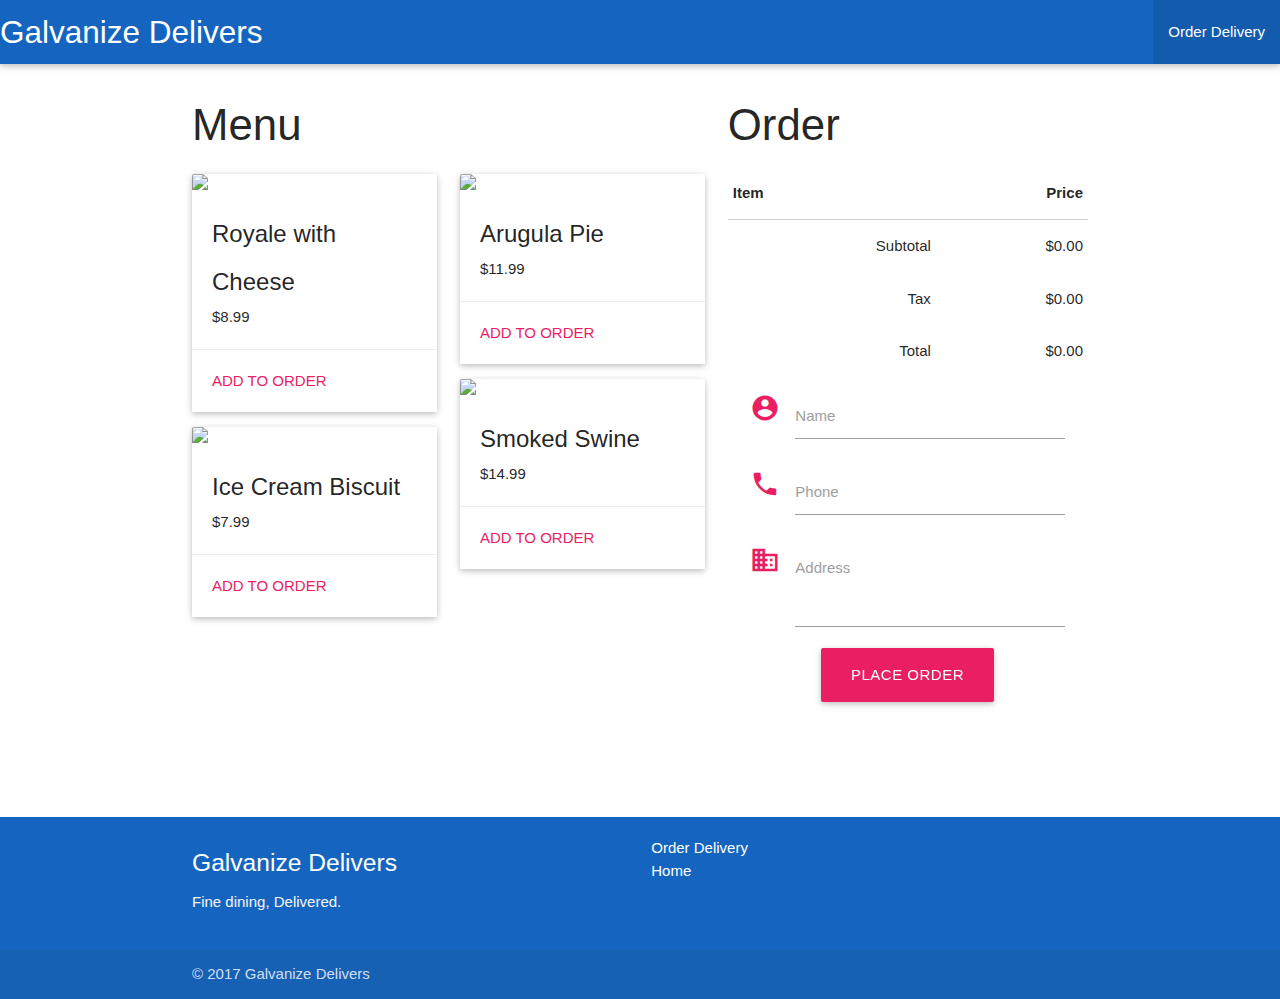
==== order.html @ e8272a27 "adding solution" ====
<!DOCTYPE html>
<html lang="en">
<head>
  <meta http-equiv="Content-Type" content="text/html; charset=UTF-8"/>
  <meta name="viewport" content="width=device-width, initial-scale=1, maximum-scale=1.0"/>
  <title>Galvanize Delivers</title>

  <!-- CSS  -->
  <link href="https://fonts.googleapis.com/icon?family=Material+Icons" rel="stylesheet">
  <link href="css/materialize.css" type="text/css" rel="stylesheet" media="screen,projection"/>
  <link href="css/site.css" type="text/css" rel="stylesheet" media="screen,projection"/>
</head>
<body>
  <nav>
    <div class="nav-wrapper blue darken-3" role = "navigation">
      <a href="index.html" id = "logo-container" class="brand-logo">Galvanize Delivers</a>
      <a href="#" data-activates="mobile-demo" class="button-collapse"><i class="material-icons">menu</i></a>
      <ul id="nav-mobile" class="right hide-on-med-and-down">
        <li><a href="order.html" class ="right-aligned white-text active-link" >Order Delivery</a></li>
      </ul>
      <ul class="side-nav" id="mobile-demo">
        <li><a href="index.html">Home</a></li>
        <li><a href="order.html">Order Delivery</a></li>
      </ul>
    </div>
  </nav>
  <div class="container">
    <div class="section">
      <div class="row">
        <div class="col s12 m7">
          <header class = 'menu_header'>
            <h3>Menu</h3>
          </header>
          <div class="row">
            <div class="col s12 m6">
              <div class="card hoverable" id = '8.99'>
                <div class="card-image">
                  <img src="img/burger.jpg">
                </div>
                <div class="card-content">
                  <span class = "card-title">Royale with Cheese</span>
                  <p>$8.99</p>
                </div>
                <div class="card-action">
                  <a class = "pink-text" href = '#' id = 'Royale with Cheese'>Add to Order</a>
                </div>
              </div>
              <div class="card hoverable"  id = '7.99'>
                <div class="card-image">
                  <img src="img/ice_cream.jpg">
                </div>
                <div class="card-content">
                  <span class = "card-title">Ice Cream Biscuit</span>
                  <p>$7.99</p>
                </div>
                <div class="card-action">
                  <a class = "pink-text" href = "#" id = 'Ice Cream Biscuit'>Add to Order</a>
                </div>
              </div>
            </div>
            <div class="col s12 m6">
              <div class="card hoverable" id = '11.99'>
                <div class="card-image">
                  <img src="img/pizza.jpg">
                </div>
                <div class="card-content">
                  <span class = "card-title">Arugula Pie</span>
                  <p>$11.99</p>
                </div>
                <div class="card-action">
                  <a class = "pink-text" href = '#' id = 'Arugula Pie'>Add to Order</a>
                </div>
              </div>
              <div class="card hoverable" id = '14.99'>
                <div class="card-image">
                  <img src="img/ribs.jpg">
                </div>
                <div class="card-content">
                  <span class = "card-title">Smoked Swine</span>
                  <p>$14.99</p>
                </div>
                <div class="card-action">
                  <a class = "pink-text" href = '#' id = 'Smoked Swine'>Add to Order</a>
                </div>
              </div>
            </div>
          </div>
        </div>
        <div class="col s12 m5">
          <header class = 'cart_header'>
            <h3>Order</h3>
          </header>
          <table class = 'striped'>
            <thead>
              <tr>
                <th>Item</th>
                <th class = 'align-text-right'>Price</th>
              </tr>
            </thead>

            <tbody id = 'cart'>
            </tbody>

            <tfoot>
              <tr>
                <td class = 'align-text-right'>Subtotal</td>
                <td class = 'align-text-right' id = 'subtotal'>$0.00</td>
              </tr>
              <tr>
                <td class = 'align-text-right'>Tax</td>
                <td class = 'align-text-right' id = 'tax'>$0.00</td>
              </tr>
              <tr>
                <td class = 'align-text-right'>Total</td>
                <td class = 'align-text-right' id = 'total'>$0.00</td>
              </tr>
            </tfoot>
          </table>
          <div class="row">
            <div class="row">
              <div class="input-field col s10 offset-s1">
                <i class="material-icons prefix pink-text">account_circle</i>
                <input id="icon_prefix" type="text" class="validate">
                <label for="icon_prefix">Name</label>
              </div>
              <div class="input-field col s10 offset-s1">
                <i class="material-icons prefix pink-text">phone</i>
                <input id="icon_telephone" type="tel" class="validate" default = "555-555-5555">
                <label for="icon_telephone">Phone</label>
              </div>
              <div class="input-field col s10 offset-s1">
                <i class="material-icons prefix pink-text">business</i>
                <textarea id="icon_address" class="materialize-textarea validate"></textarea>
                <label for="icon_address">Address</label>
              </div>
              <div class="row center">
                <a id="submit_order" class="btn-large waves-effect waves-light pink">PLACE ORDER</a>
              </div>
            </div>
          </form>
        </div>
      </div>
    </div>
  </div>
</div>

<footer class="page-footer no-pad-bot blue darken-3">
  <div class="container">
    <div class="row">
      <div class="col l6 s12">
        <h5 class="white-text">Galvanize Delivers</h5>
        <p class="grey-text text-lighten-4">Fine dining, Delivered.</p>
      </div>
      <div class = 'col s3'>
        <a href="order.html" class = "right-aligned white-text footer_link">Order Delivery</a>
        <a href="index.html" class = "right-aligned white-text footer_link">Home</a>
      </div>
    </div>
  </div>
  <div class="footer-copyright darken-4">
    <div class="container">
      © 2017 Galvanize Delivers
    </div>
  </div>
</footer>


<!--  Scripts-->
<script src="https://code.jquery.com/jquery-2.1.1.min.js"></script>
<script src="js/materialize.js"></script>
<script>
$('document').ready(function(){

  let subTotal = 0;
  let tax = 0;
  let total = 0;
  let orderIds = ['Royale with Cheese','Arugula Pie','Ice Cream Biscuit','Smoked Swine'];
  let name;
  let address;
  let phone;

  function addToCart (itemId) {
    let card = document.getElementById(itemId).parentNode.parentNode
    let newRow = document.createElement('tr');
    let name = document.createElement('td');
    let price = document.createElement('td');
    let cost =  card.id * 1;
    console.log(card);


    name.innerHTML = (itemId);
    price.innerHTML = "$" + cost;
    price.setAttribute('class','align-text-right');

    subTotal = +(subTotal+cost).toFixed(2);
    tax = +(subTotal * .07).toFixed(2);
    total = +(subTotal + tax).toFixed(2);

    document.getElementById('subtotal').innerHTML = '$' + subTotal;
    document.getElementById('tax').innerHTML = '$' + tax;
    document.getElementById('total').innerHTML = '$' + total;

    newRow.appendChild(name);
    newRow.appendChild(price);
    document.getElementById('cart').appendChild(newRow);

  }

  for (let i = 0; i<orderIds.length; i++) {
    document.getElementById(orderIds[i]).addEventListener('click',function(){
      addToCart(this.id);
    });
  }

  document.getElementById('submit_order').addEventListener('click', function() {
    name = document.getElementById('icon_prefix').value;
    phone = document.getElementById('icon_telephone').value;
    address = document.getElementById('icon_address').value;

    if(subTotal === 0) {
      return Materialize.toast('Ops! There are no items in your cart.', 3000, 'rounded');
    } else if(!name || !address || !phone){
      return Materialize.toast('Please ensure all fields are filled out.', 3000, 'rounded');
    }
    else {
      return Materialize.toast('Thank you! Your order is on it\'s way.', 3000, 'rounded');
    }
  })

  $(".button-collapse").sideNav();

});
</script>


</body>
</html>
---- css/site.css ----
.banner{
  background-image:url('../img/hero.jpg');
}

.align-text-right {
  text-align: right;
}

.active-link {
  background-color: #135BAD;
  padding-left:15px;
}

.card-title{
  font-size: 50%;
  display:block;
}

.footer_link{
  margin-right: 100px;
}
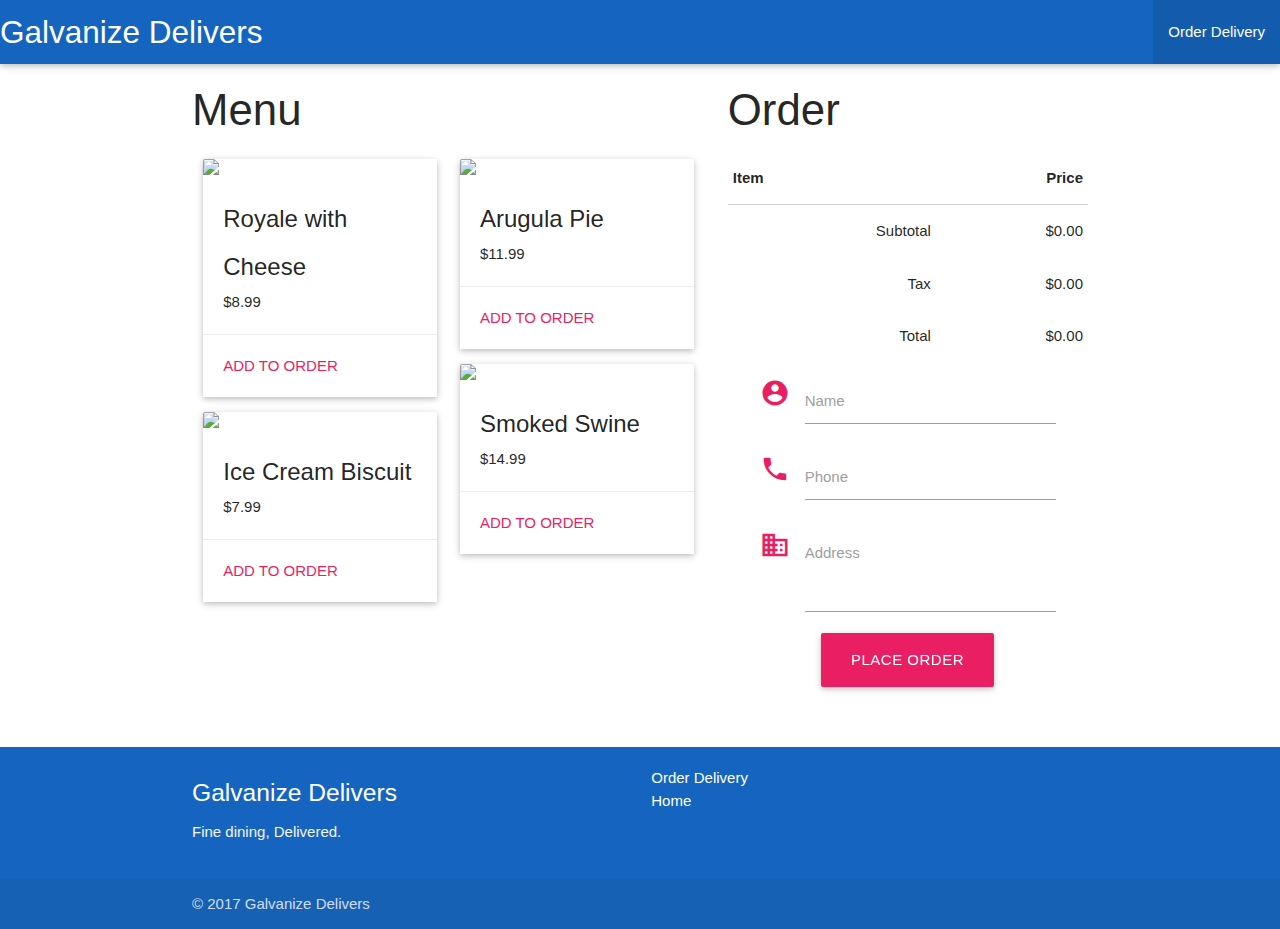
==== commit 5e2d1e90: "updated html semantics" ====
--- a/order.html
+++ b/order.html
@@ -4,8 +4,6 @@
   <meta http-equiv="Content-Type" content="text/html; charset=UTF-8"/>
   <meta name="viewport" content="width=device-width, initial-scale=1, maximum-scale=1.0"/>
   <title>Galvanize Delivers</title>
-
-  <!-- CSS  -->
   <link href="https://fonts.googleapis.com/icon?family=Material+Icons" rel="stylesheet">
   <link href="css/materialize.css" type="text/css" rel="stylesheet" media="screen,projection"/>
   <link href="css/site.css" type="text/css" rel="stylesheet" media="screen,projection"/>
@@ -24,214 +22,145 @@
       </ul>
     </div>
   </nav>
-  <div class="container">
-    <div class="section">
+
+  <main class="container">
+    <section class='row'>
+      <article class="col s12 m7">
+        <header class = 'menu_header'>
+          <h3>Menu</h3>
+        </header>
+        <article class="col s12 m6">
+          <section class="card hoverable" id = '8.99'>
+            <div class="card-image">
+              <img src="img/burger.jpg">
+            </div>
+            <div class="card-content">
+              <span class = "card-title">Royale with Cheese</span>
+              <p>$8.99</p>
+            </div>
+            <div class="card-action">
+              <a class = "pink-text" href = '#' id = 'Royale with Cheese'>Add to Order</a>
+            </div>
+          </section>
+
+          <section class="card hoverable"  id = '7.99'>
+            <div class="card-image">
+              <img src="img/ice_cream.jpg">
+            </div>
+            <div class="card-content">
+              <span class = "card-title">Ice Cream Biscuit</span>
+              <p>$7.99</p>
+            </div>
+            <div class="card-action">
+              <a class = "pink-text" href = "#" id = 'Ice Cream Biscuit'>Add to Order</a>
+            </div>
+          </section>
+        </article>
+
+        <article class="col s12 m6">
+          <section class="card hoverable" id = '11.99'>
+            <div class="card-image">
+              <img src="img/pizza.jpg">
+            </div>
+            <div class="card-content">
+              <span class = "card-title">Arugula Pie</span>
+              <p>$11.99</p>
+            </div>
+            <div class="card-action">
+              <a class = "pink-text" href = '#' id = 'Arugula Pie'>Add to Order</a>
+            </div>
+          </section>
+
+          <section class="card hoverable" id = '14.99'>
+            <div class="card-image">
+              <img src="img/ribs.jpg">
+            </div>
+            <div class="card-content">
+              <span class = "card-title">Smoked Swine</span>
+              <p>$14.99</p>
+            </div>
+            <div class="card-action">
+              <a class = "pink-text" href = '#' id = 'Smoked Swine'>Add to Order</a>
+            </div>
+          </section>
+        </article>
+      </article>
+
+      <article class="col s12 m5">
+        <header class = 'cart_header'>
+          <h3>Order</h3>
+        </header>
+        <table class = 'striped'>
+          <thead>
+            <tr>
+              <th>Item</th>
+              <th class = 'align-text-right'>Price</th>
+            </tr>
+          </thead>
+          <tbody id = 'cart'>
+          </tbody>
+          <tfoot>
+            <tr>
+              <td class = 'align-text-right'>Subtotal</td>
+              <td class = 'align-text-right' id = 'subtotal'>$0.00</td>
+            </tr>
+            <tr>
+              <td class = 'align-text-right'>Tax</td>
+              <td class = 'align-text-right' id = 'tax'>$0.00</td>
+            </tr>
+            <tr>
+              <td class = 'align-text-right'>Total</td>
+              <td class = 'align-text-right' id = 'total'>$0.00</td>
+            </tr>
+          </tfoot>
+        </table>
+        <form>
+          <article class="row">
+            <section class="input-field col s10 offset-s1">
+              <i class="material-icons prefix pink-text">account_circle</i>
+              <input id="icon_prefix" type="text" class="validate">
+              <label for="icon_prefix">Name</label>
+            </section>
+            <section class="input-field col s10 offset-s1">
+              <i class="material-icons prefix pink-text">phone</i>
+              <input id="icon_telephone" type="tel" class="validate" default = "555-555-5555">
+              <label for="icon_telephone">Phone</label>
+            </section>
+            <section class="input-field col s10 offset-s1">
+              <i class="material-icons prefix pink-text">business</i>
+              <textarea id="icon_address" class="materialize-textarea validate"></textarea>
+              <label for="icon_address">Address</label>
+            </section>
+            <section class="row center">
+              <a id="submit_order" class="btn-large waves-effect waves-light pink">PLACE ORDER</a>
+            </section>
+          </article>
+        </form>
+      </article>
+    </section>
+  </main>
+
+  <footer class="page-footer no-pad-bot blue darken-3">
+    <section class="container">
       <div class="row">
-        <div class="col s12 m7">
-          <header class = 'menu_header'>
-            <h3>Menu</h3>
-          </header>
-          <div class="row">
-            <div class="col s12 m6">
-              <div class="card hoverable" id = '8.99'>
-                <div class="card-image">
-                  <img src="img/burger.jpg">
-                </div>
-                <div class="card-content">
-                  <span class = "card-title">Royale with Cheese</span>
-                  <p>$8.99</p>
-                </div>
-                <div class="card-action">
-                  <a class = "pink-text" href = '#' id = 'Royale with Cheese'>Add to Order</a>
-                </div>
-              </div>
-              <div class="card hoverable"  id = '7.99'>
-                <div class="card-image">
-                  <img src="img/ice_cream.jpg">
-                </div>
-                <div class="card-content">
-                  <span class = "card-title">Ice Cream Biscuit</span>
-                  <p>$7.99</p>
-                </div>
-                <div class="card-action">
-                  <a class = "pink-text" href = "#" id = 'Ice Cream Biscuit'>Add to Order</a>
-                </div>
-              </div>
-            </div>
-            <div class="col s12 m6">
-              <div class="card hoverable" id = '11.99'>
-                <div class="card-image">
-                  <img src="img/pizza.jpg">
-                </div>
-                <div class="card-content">
-                  <span class = "card-title">Arugula Pie</span>
-                  <p>$11.99</p>
-                </div>
-                <div class="card-action">
-                  <a class = "pink-text" href = '#' id = 'Arugula Pie'>Add to Order</a>
-                </div>
-              </div>
-              <div class="card hoverable" id = '14.99'>
-                <div class="card-image">
-                  <img src="img/ribs.jpg">
-                </div>
-                <div class="card-content">
-                  <span class = "card-title">Smoked Swine</span>
-                  <p>$14.99</p>
-                </div>
-                <div class="card-action">
-                  <a class = "pink-text" href = '#' id = 'Smoked Swine'>Add to Order</a>
-                </div>
-              </div>
-            </div>
-          </div>
+        <div class="col l6 s12">
+          <h5 class="white-text">Galvanize Delivers</h5>
+          <p class="grey-text text-lighten-4">Fine dining, Delivered.</p>
         </div>
-        <div class="col s12 m5">
-          <header class = 'cart_header'>
-            <h3>Order</h3>
-          </header>
-          <table class = 'striped'>
-            <thead>
-              <tr>
-                <th>Item</th>
-                <th class = 'align-text-right'>Price</th>
-              </tr>
-            </thead>
-
-            <tbody id = 'cart'>
-            </tbody>
-
-            <tfoot>
-              <tr>
-                <td class = 'align-text-right'>Subtotal</td>
-                <td class = 'align-text-right' id = 'subtotal'>$0.00</td>
-              </tr>
-              <tr>
-                <td class = 'align-text-right'>Tax</td>
-                <td class = 'align-text-right' id = 'tax'>$0.00</td>
-              </tr>
-              <tr>
-                <td class = 'align-text-right'>Total</td>
-                <td class = 'align-text-right' id = 'total'>$0.00</td>
-              </tr>
-            </tfoot>
-          </table>
-          <div class="row">
-            <div class="row">
-              <div class="input-field col s10 offset-s1">
-                <i class="material-icons prefix pink-text">account_circle</i>
-                <input id="icon_prefix" type="text" class="validate">
-                <label for="icon_prefix">Name</label>
-              </div>
-              <div class="input-field col s10 offset-s1">
-                <i class="material-icons prefix pink-text">phone</i>
-                <input id="icon_telephone" type="tel" class="validate" default = "555-555-5555">
-                <label for="icon_telephone">Phone</label>
-              </div>
-              <div class="input-field col s10 offset-s1">
-                <i class="material-icons prefix pink-text">business</i>
-                <textarea id="icon_address" class="materialize-textarea validate"></textarea>
-                <label for="icon_address">Address</label>
-              </div>
-              <div class="row center">
-                <a id="submit_order" class="btn-large waves-effect waves-light pink">PLACE ORDER</a>
-              </div>
-            </div>
-          </form>
+        <div class = 'col s3'>
+          <a href="order.html" class = "right-aligned white-text footer_link">Order Delivery</a>
+          <a href="index.html" class = "right-aligned white-text footer_link">Home</a>
         </div>
       </div>
-    </div>
-  </div>
-</div>
-
-<footer class="page-footer no-pad-bot blue darken-3">
-  <div class="container">
-    <div class="row">
-      <div class="col l6 s12">
-        <h5 class="white-text">Galvanize Delivers</h5>
-        <p class="grey-text text-lighten-4">Fine dining, Delivered.</p>
+    </section>
+    <section class="footer-copyright darken-4">
+      <div class="container">
+        © 2017 Galvanize Delivers
       </div>
-      <div class = 'col s3'>
-        <a href="order.html" class = "right-aligned white-text footer_link">Order Delivery</a>
-        <a href="index.html" class = "right-aligned white-text footer_link">Home</a>
-      </div>
-    </div>
-  </div>
-  <div class="footer-copyright darken-4">
-    <div class="container">
-      © 2017 Galvanize Delivers
-    </div>
-  </div>
-</footer>
-
-
-<!--  Scripts-->
-<script src="https://code.jquery.com/jquery-2.1.1.min.js"></script>
-<script src="js/materialize.js"></script>
-<script>
-$('document').ready(function(){
-
-  let subTotal = 0;
-  let tax = 0;
-  let total = 0;
-  let orderIds = ['Royale with Cheese','Arugula Pie','Ice Cream Biscuit','Smoked Swine'];
-  let name;
-  let address;
-  let phone;
-
-  function addToCart (itemId) {
-    let card = document.getElementById(itemId).parentNode.parentNode
-    let newRow = document.createElement('tr');
-    let name = document.createElement('td');
-    let price = document.createElement('td');
-    let cost =  card.id * 1;
-    console.log(card);
-
-
-    name.innerHTML = (itemId);
-    price.innerHTML = "$" + cost;
-    price.setAttribute('class','align-text-right');
-
-    subTotal = +(subTotal+cost).toFixed(2);
-    tax = +(subTotal * .07).toFixed(2);
-    total = +(subTotal + tax).toFixed(2);
-
-    document.getElementById('subtotal').innerHTML = '$' + subTotal;
-    document.getElementById('tax').innerHTML = '$' + tax;
-    document.getElementById('total').innerHTML = '$' + total;
-
-    newRow.appendChild(name);
-    newRow.appendChild(price);
-    document.getElementById('cart').appendChild(newRow);
-
-  }
-
-  for (let i = 0; i<orderIds.length; i++) {
-    document.getElementById(orderIds[i]).addEventListener('click',function(){
-      addToCart(this.id);
-    });
-  }
-
-  document.getElementById('submit_order').addEventListener('click', function() {
-    name = document.getElementById('icon_prefix').value;
-    phone = document.getElementById('icon_telephone').value;
-    address = document.getElementById('icon_address').value;
-
-    if(subTotal === 0) {
-      return Materialize.toast('Ops! There are no items in your cart.', 3000, 'rounded');
-    } else if(!name || !address || !phone){
-      return Materialize.toast('Please ensure all fields are filled out.', 3000, 'rounded');
-    }
-    else {
-      return Materialize.toast('Thank you! Your order is on it\'s way.', 3000, 'rounded');
-    }
-  })
-
-  $(".button-collapse").sideNav();
-
-});
-</script>
-
-
+    </section>
+  </footer>
+  <script src="https://code.jquery.com/jquery-2.1.1.min.js"></script>
+  <script src="js/materialize.js"></script>
+  <script src='delivers.js'></script>
 </body>
 </html>
